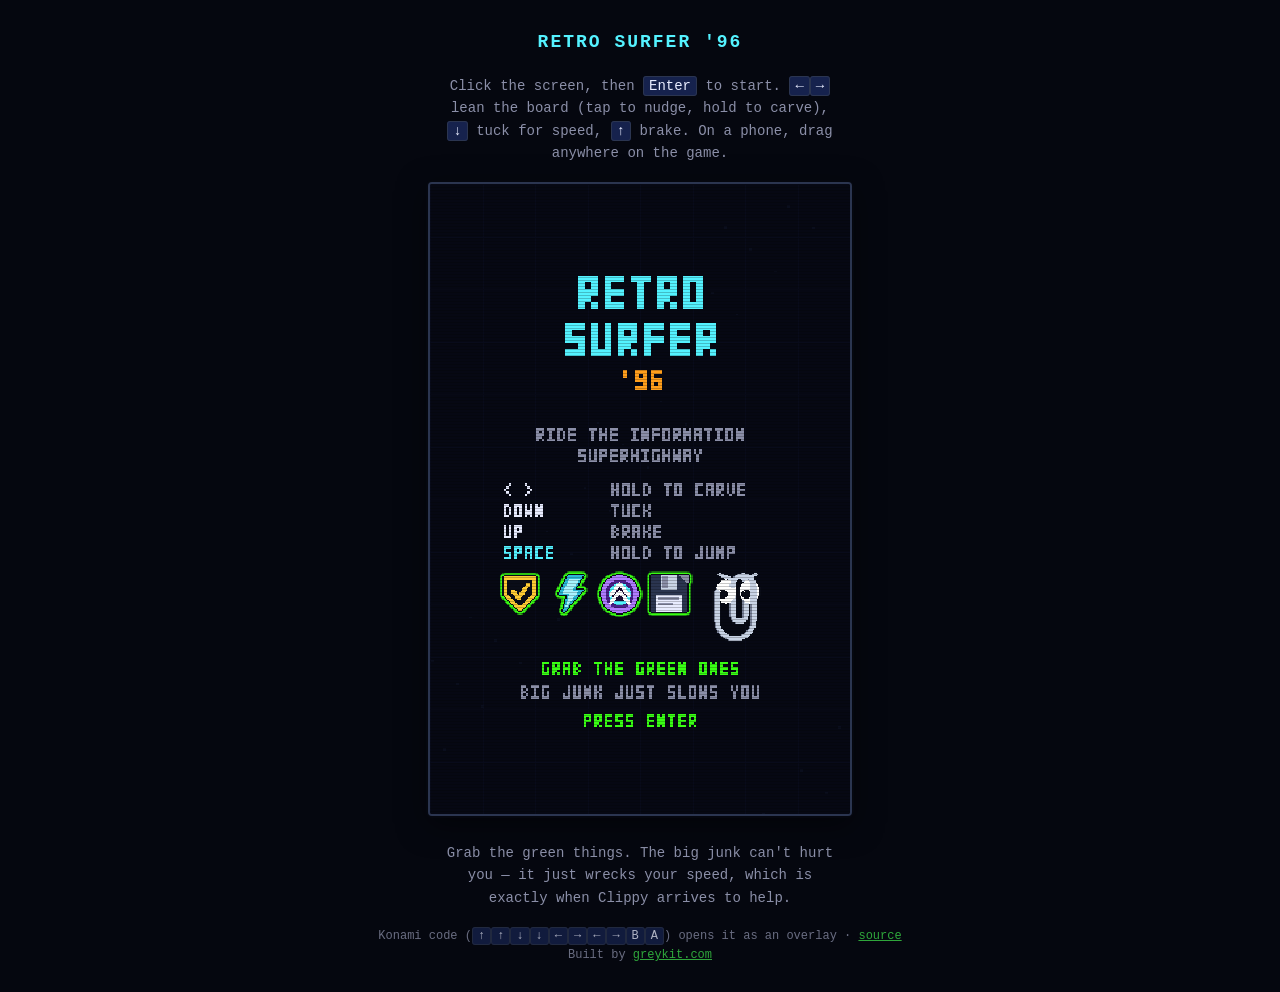
==== index.html @ 17237991 "Credit: "Built by greykit.com" on the title screen and in help greykit.games canon §1 (games-meta ST" ====
<!doctype html>
<html lang="en">
<head>
<meta charset="utf-8">
<meta name="viewport" content="width=device-width,initial-scale=1,viewport-fit=cover">
<title>Retro Surfer '96</title>
<link rel="icon" type="image/svg+xml" href="icon.svg">
<link rel="apple-touch-icon" href="apple-touch-icon.png">
<meta name="description" content="Ride the information superhighway. A pixel-art web-surfing game — carve past dead 90s services and outrun Clippy.">
<meta name="color-scheme" content="dark">
<style>
  body {
    margin: 0; min-height: 100dvh; display: grid; place-items: center;
    gap: 18px; padding: 28px 16px;
    background: #05070f; color: #8b8fa8;
    font: 14px/1.6 ui-monospace, Menlo, Consolas, monospace;
  }
  h1 { color: #54f2ff; font-size: 18px; margin: 0; letter-spacing: 2px; }
  p { margin: 0; max-width: min(48ch, 100%); text-align: center; }
  kbd {
    background: #16224d; color: #e8ecff; border: 1px solid #2b3550;
    border-radius: 3px; padding: 1px 5px; font: inherit;
  }
  a { color: #3ddc4a; }
  footer { font-size: 12px; opacity: .75; text-align: center; }
</style>
</head>
<body>
  <h1>RETRO SURFER '96</h1>
  <p>Click the screen, then <kbd>Enter</kbd> to start.
     <kbd>←</kbd><kbd>→</kbd> lean the board (tap to nudge, hold to carve),
     <kbd>↓</kbd> tuck for speed, <kbd>↑</kbd> brake.
     On a phone, drag anywhere on the game.</p>

  <div data-retro-surfer data-width="420"></div>

  <p>Grab the green things. The big junk can't hurt you &mdash; it just wrecks
     your speed, which is exactly when Clippy arrives to help.</p>

  <footer>
    Konami code
    (<kbd>↑</kbd><kbd>↑</kbd><kbd>↓</kbd><kbd>↓</kbd><kbd>←</kbd><kbd>→</kbd><kbd>←</kbd><kbd>→</kbd><kbd>B</kbd><kbd>A</kbd>)
    opens it as an overlay &middot;
    <a href="https://gitlab.com/greykit-app/games/retro-surfer">source</a>
    <div class="gk-credit">Built by <a href="https://greykit.com/" target="_blank" rel="noopener">greykit.com</a></div>
  </footer>

  <script src="retro-surfer.js"></script>
  <script>RetroSurfer.konami({ width: 440 });</script>
</body>
</html>
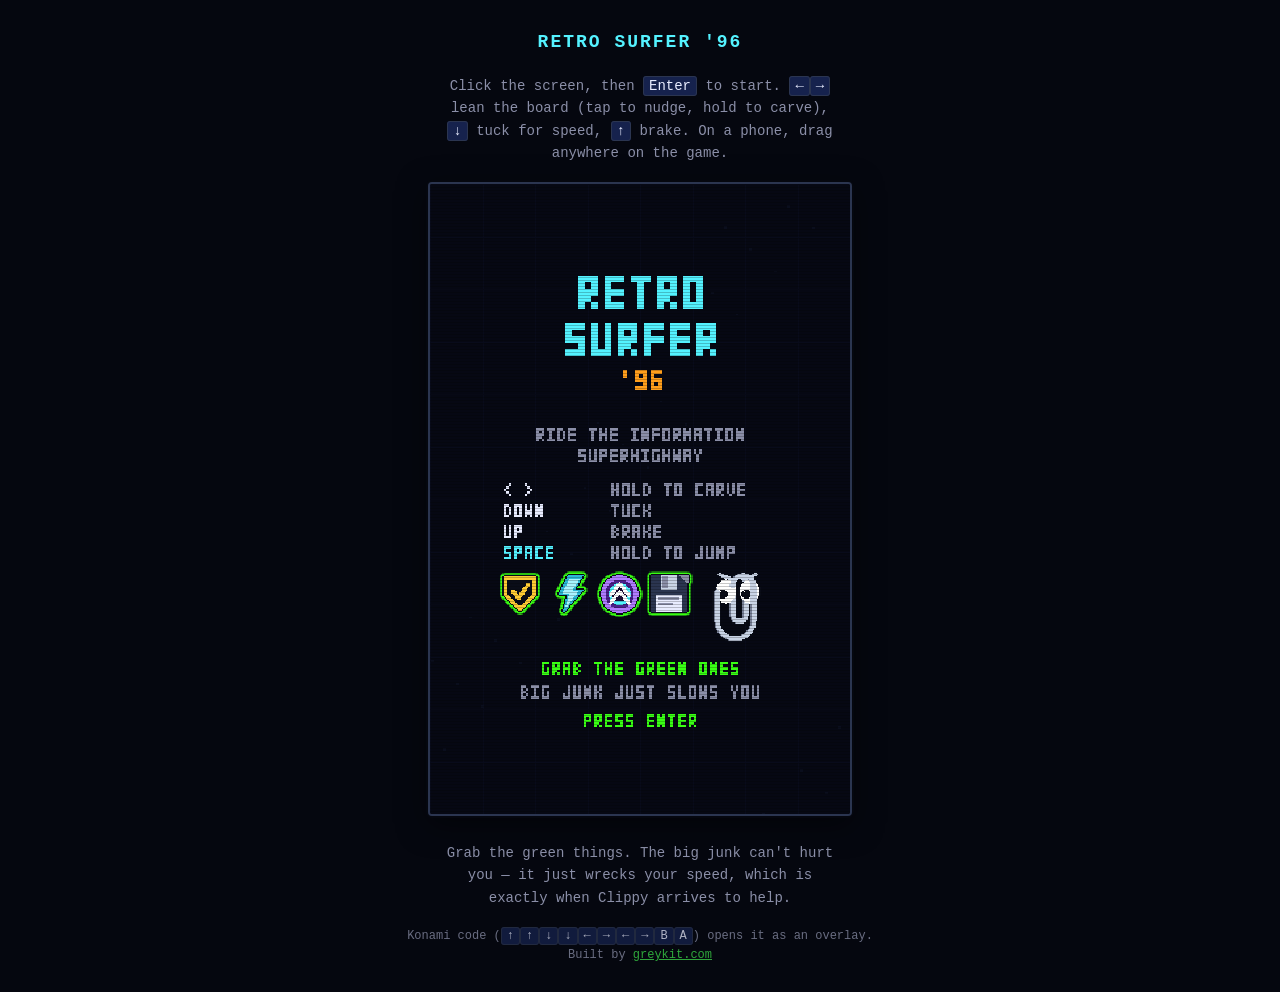
==== commit c5b92039: "Concise README, author credit, no licence (games-meta §13) The README is cut to what the game is, ho" ====
--- a/index.html
+++ b/index.html
@@ -1,4 +1,5 @@
 <!doctype html>
+<!-- Copyright 2026 Matthew "Shan" Romanek. All rights reserved. -->
 <html lang="en">
 <head>
 <meta charset="utf-8">
@@ -40,8 +41,7 @@
   <footer>
     Konami code
     (<kbd>↑</kbd><kbd>↑</kbd><kbd>↓</kbd><kbd>↓</kbd><kbd>←</kbd><kbd>→</kbd><kbd>←</kbd><kbd>→</kbd><kbd>B</kbd><kbd>A</kbd>)
-    opens it as an overlay &middot;
-    <a href="https://gitlab.com/greykit-app/games/retro-surfer">source</a>
+    opens it as an overlay.
     <div class="gk-credit">Built by <a href="https://greykit.com/" target="_blank" rel="noopener">greykit.com</a></div>
   </footer>
 
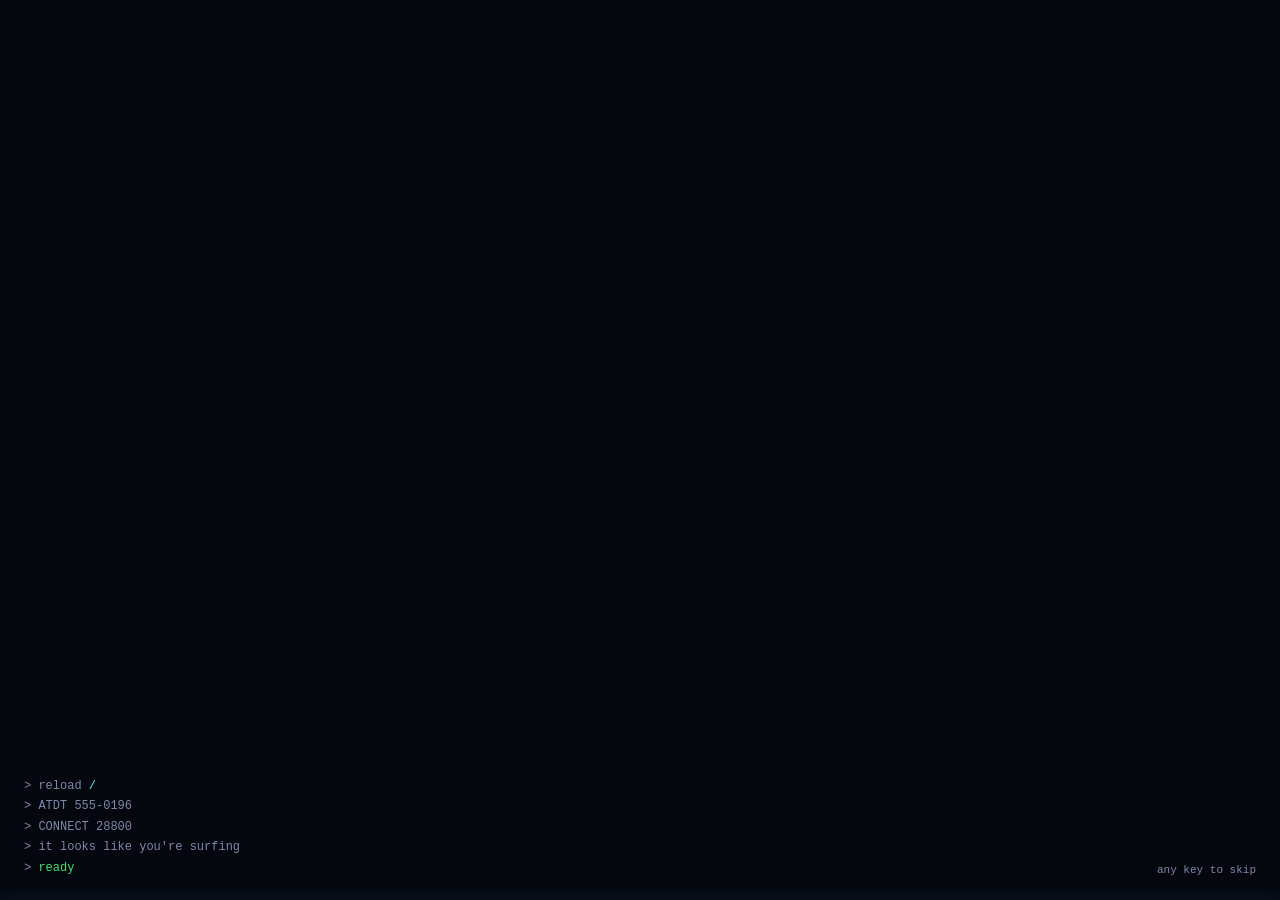
==== commit 5c7f6cad: "Standalone title screen, with Settings, Help and About The standalone page gets a title of its own a" ====
--- a/index.html
+++ b/index.html
@@ -8,44 +8,45 @@
 <link rel="icon" type="image/svg+xml" href="icon.svg">
 <link rel="apple-touch-icon" href="apple-touch-icon.png">
 <meta name="description" content="Ride the information superhighway. A pixel-art web-surfing game — carve past dead 90s services and outrun Clippy.">
+<meta name="theme-color" content="#05070f">
 <meta name="color-scheme" content="dark">
-<style>
-  body {
-    margin: 0; min-height: 100dvh; display: grid; place-items: center;
-    gap: 18px; padding: 28px 16px;
-    background: #05070f; color: #8b8fa8;
-    font: 14px/1.6 ui-monospace, Menlo, Consolas, monospace;
-  }
-  h1 { color: #54f2ff; font-size: 18px; margin: 0; letter-spacing: 2px; }
-  p { margin: 0; max-width: min(48ch, 100%); text-align: center; }
-  kbd {
-    background: #16224d; color: #e8ecff; border: 1px solid #2b3550;
-    border-radius: 3px; padding: 1px 5px; font: inherit;
-  }
-  a { color: #3ddc4a; }
-  footer { font-size: 12px; opacity: .75; text-align: center; }
-</style>
+<link rel="stylesheet" href="gk-tokens.css">
+<link rel="stylesheet" href="title.css">
 </head>
 <body>
-  <h1>RETRO SURFER '96</h1>
-  <p>Click the screen, then <kbd>Enter</kbd> to start.
-     <kbd>←</kbd><kbd>→</kbd> lean the board (tap to nudge, hold to carve),
-     <kbd>↓</kbd> tuck for speed, <kbd>↑</kbd> brake.
-     On a phone, drag anywhere on the game.</p>
+<div id="title" class="rs-title" hidden>
+  <canvas class="rs-scene" aria-hidden="true"></canvas>
+  <div class="rs-shade" aria-hidden="true"></div>
+  <main>
+    <h1 class="rs-mark" aria-label="Retro Surfer '96"><canvas aria-hidden="true"></canvas></h1>
+    <p class="rs-sub">Ride the information superhighway</p>
+    <nav class="rs-menu" aria-label="Main menu">
+      <button data-act="new" class="dflt"><kbd>N</kbd><span class="lbl">New game</span><span class="meta" id="best"></span></button>
+      <div class="util">
+        <button data-act="settings"><kbd>S</kbd><span class="lbl">Settings</span></button>
+        <button data-act="help"><kbd>?</kbd><span class="lbl">Help</span></button>
+        <button data-act="about"><kbd>A</kbd><span class="lbl">About</span></button>
+      </div>
+      <div class="legend">
+        <canvas id="greens" aria-hidden="true"></canvas>
+        <p><b>Grab the green ones.</b> Big junk just slows you, and Clippy is right behind.</p>
+      </div>
+    </nav>
+  </main>
+  <footer class="rs-foot"><span class="gk-credit">Built by <a href="https://greykit.com/" target="_blank" rel="noopener">greykit.com</a></span></footer>
+</div>
 
-  <div data-retro-surfer data-width="420"></div>
+<div id="play" hidden>
+  <div class="rs-bar">
+    <button id="menubtn" title="Back to the title (Esc)"><kbd>Esc</kbd><span>Menu</span></button>
+    <span class="rs-hint" id="hint"></span>
+    <button id="snd" aria-label="Sound" aria-pressed="true" title="Sound (M)"><svg viewBox="0 0 16 16" width="16" height="16" aria-hidden="true"><path d="M2 6h3l4-3v10l-4-3H2z" fill="currentColor"/><path class="on" d="M11 5.5c1.2 1.4 1.2 3.6 0 5M12.8 3.8c2.1 2.4 2.1 6 0 8.4" stroke="currentColor" stroke-width="1.4" fill="none"/><path class="off" d="M11 5.5l4 5M15 5.5l-4 5" stroke="currentColor" stroke-width="1.4"/></svg></button>
+  </div>
+  <div id="host"></div>
+</div>
 
-  <p>Grab the green things. The big junk can't hurt you &mdash; it just wrecks
-     your speed, which is exactly when Clippy arrives to help.</p>
-
-  <footer>
-    Konami code
-    (<kbd>↑</kbd><kbd>↑</kbd><kbd>↓</kbd><kbd>↓</kbd><kbd>←</kbd><kbd>→</kbd><kbd>←</kbd><kbd>→</kbd><kbd>B</kbd><kbd>A</kbd>)
-    opens it as an overlay.
-    <div class="gk-credit">Built by <a href="https://greykit.com/" target="_blank" rel="noopener">greykit.com</a></div>
-  </footer>
-
-  <script src="retro-surfer.js"></script>
-  <script>RetroSurfer.konami({ width: 440 });</script>
+<script src="gk-title.js"></script>
+<script src="retro-surfer.js"></script>
+<script src="title.js"></script>
 </body>
 </html>
--- a/gk-tokens.css
+++ b/gk-tokens.css
@@ -0,0 +1,5 @@
+/* @gk-tokens-begin v0.1 -- greykit.games canon (games-meta STANDARD.md §4): the Tactical palette, PumaRally's (editor/render/palette.js). The copy of record is games-meta's canon/gk-tokens.css. */
+:root{--bg:#05070f;--panel:#0a0e1a;--panel2:#0d1424;--line:#1b2540;--lit:#47609c;
+  --text:#dbe4fb;--ink:#8b96b8;--dim:#7d8aa8;--accent:#54f2ff;--warn:#ffb000;--danger:#ff5266;
+  --good:#4ade6a;--violet:#b47dff;--steel:#94a0c4;--blue:#4c8dff}
+/* @gk-tokens-end */
--- a/title.css
+++ b/title.css
@@ -0,0 +1,143 @@
+/* Retro Surfer '96 -- the standalone page around the game: the title in dark
+ * glass over a slope of dead software, the sheets over it, and the frame the
+ * game plays in. Monospace throughout, like the canvas; cyan for what is lit
+ * and chosen, amber for the '96, and the game's pickup green left to the art,
+ * which is the only place it means "take this". The canon palette
+ * (gk-tokens.css) comes first for the greykit.games boot; nothing here gives a
+ * canon name another value (games-meta STANDARD.md §4). */
+:root {
+  --mono: ui-monospace, "SF Mono", Menlo, Consolas, "Liberation Mono", monospace;
+  --rs-glass: rgba(10,14,26,.72);         /* a panel over the slope */
+  --rs-glass-hi: rgba(13,20,36,.9);       /* a sheet: more ink, less slope */
+  --rs-hair: rgba(219,228,251,.09);
+  --rs-edge: rgba(219,228,251,.16);
+  --rs-muted: #9aa4c2;                    /* 7.6:1 on the glass */
+  --rs-faint: #7d8aa8;
+  --rs-amber: #ff9f1c;
+  --rs-red: #ff5266;
+  --rs-red-text: #ff8a99;
+}
+*, *::before, *::after { box-sizing: border-box; }
+html, body { margin: 0; height: 100%; background: var(--bg); color: var(--text); font: 15px/1.5 var(--mono); }
+body { overflow: hidden; -webkit-text-size-adjust: 100%; -webkit-font-smoothing: antialiased; }
+::selection { background: var(--accent); color: var(--bg); }
+[hidden] { display: none !important; }
+
+/* ---- controls: the pointer moves the focus, so the focused control is the only lit one ---- */
+button { font: 500 15px/1.2 var(--mono); color: var(--text); background: rgba(27,37,64,.6); border: 1px solid var(--rs-edge);
+  border-radius: 4px; cursor: pointer; padding: 8px 14px; text-align: inherit; transition: background-color .12s, border-color .12s, color .12s; }
+button:focus { outline: none; background: rgba(40,56,96,.75); border-color: var(--text); box-shadow: 0 0 0 1px var(--text); }
+button.pill { display: inline-flex; align-items: center; gap: 10px; background: transparent; color: var(--rs-muted); }
+button.pill::before { content: ""; width: 10px; height: 10px; border: 1.5px solid currentColor; border-radius: 2px; }
+button.pill.on { color: var(--text); border-color: rgba(84,242,255,.55); background: rgba(84,242,255,.08); }
+button.pill.on::before { background: var(--accent); border-color: var(--accent); }
+button.danger { background: transparent; border-color: rgba(255,82,102,.6); color: var(--rs-red-text); }
+button.danger:focus { background: var(--rs-red); border-color: var(--rs-red); color: var(--bg); box-shadow: none; }
+kbd { font: 500 12px/1 var(--mono); color: var(--text); padding: 3px 6px; border: 1px solid rgba(219,228,251,.26);
+  border-bottom-width: 2px; border-radius: 3px; background: rgba(219,228,251,.05); }
+a, body .gk-credit a { color: var(--accent); text-decoration: underline; text-decoration-thickness: 1px; text-underline-offset: 3px; }
+a:focus-visible { outline: 2px solid var(--accent); outline-offset: 2px; border-radius: 2px; }
+
+/* ---- the title: the slope behind, the name, the menu in glass ---- */
+.rs-title { position: fixed; inset: 0; overflow: hidden auto; background: #0b1026; }
+.rs-scene { position: fixed; inset: 0; width: 100%; height: 100%; image-rendering: pixelated; image-rendering: crisp-edges; }
+.rs-shade { position: fixed; inset: 0; pointer-events: none;
+  background: linear-gradient(90deg, rgba(5,7,15,.88) 0%, rgba(5,7,15,.62) 34%, rgba(5,7,15,.1) 62%, rgba(5,7,15,0) 74%),
+    radial-gradient(ellipse 80% 90% at 62% 45%, rgba(0,0,0,0) 55%, rgba(3,4,12,.5) 100%); }
+.rs-title main { position: relative; min-height: 100%; width: min(640px, 100%); display: flex; flex-direction: column; justify-content: center;
+  padding: 40px 24px 72px clamp(24px, 7vw, 120px); }
+.rs-mark { margin: 0; line-height: 0; }
+.rs-mark canvas { display: block; image-rendering: pixelated; image-rendering: crisp-edges;
+  filter: drop-shadow(0 0 22px rgba(84,242,255,.28)) drop-shadow(0 4px 0 rgba(0,0,0,.45)); }
+.rs-sub { margin: 18px 0 30px; font-size: 13px; font-weight: 600; letter-spacing: .26em; text-transform: uppercase;
+  color: var(--rs-muted); text-shadow: 0 1px 10px rgba(5,7,15,.9); }
+
+.rs-menu { display: flex; flex-direction: column; width: min(440px, 100%); padding: 8px 0 0; overflow: hidden;
+  background: var(--rs-glass); -webkit-backdrop-filter: blur(12px) saturate(1.25); backdrop-filter: blur(12px) saturate(1.25);
+  border: 1px solid var(--rs-edge); border-radius: 8px;
+  box-shadow: 0 18px 50px rgba(0,0,0,.5), inset 0 1px 0 rgba(255,255,255,.06); }
+.rs-menu button { position: relative; display: flex; align-items: center; gap: 14px; width: 100%; height: 50px; padding: 0 22px;
+  border: 0; border-radius: 0; background: transparent; font-size: 17px; color: rgba(219,228,251,.86); }
+.rs-menu kbd { min-width: 26px; text-align: center; color: var(--rs-muted); }
+.rs-menu .lbl { white-space: nowrap; }
+.rs-menu .meta { margin-left: auto; font-size: 13px; color: var(--rs-faint); white-space: nowrap; overflow: hidden; text-overflow: ellipsis; }
+.rs-menu .dflt { color: var(--text); font-weight: 600; }
+.rs-menu button:focus { color: #f4f8ff; font-weight: 600; box-shadow: none;
+  background: linear-gradient(90deg, rgba(84,242,255,.2), rgba(84,242,255,.05) 75%, rgba(84,242,255,0)); }
+.rs-menu button:focus::before { content: ""; position: absolute; left: 7px; top: 50%; margin-top: -6px;
+  border-left: 7px solid var(--accent); border-top: 6px solid transparent; border-bottom: 6px solid transparent; }
+.rs-menu button:focus kbd { color: var(--text); border-color: var(--accent); }
+.rs-menu button:focus .meta { color: var(--rs-muted); }
+.rs-menu .util { display: flex; margin-top: 6px; padding-top: 6px; border-top: 1px solid var(--rs-hair); }
+.rs-menu .util button { flex: 1; min-width: 0; height: 44px; font-size: 14px; gap: 10px; padding: 0 18px; }
+.rs-menu .legend { display: flex; align-items: center; gap: 14px; margin-top: 8px; padding: 12px 22px 14px;
+  background: rgba(0,0,0,.2); border-top: 1px solid var(--rs-hair); }
+.rs-menu .legend canvas { flex: none; image-rendering: pixelated; image-rendering: crisp-edges; }
+.rs-menu .legend p { margin: 0; font-size: 12.5px; line-height: 1.5; color: var(--rs-muted); }
+.rs-menu .legend b { color: var(--text); font-weight: 600; }
+.rs-foot { position: fixed; left: clamp(24px, 7vw, 120px); bottom: 22px; font-size: 13px; color: var(--rs-muted); }
+
+/* the entrance: the panel's rows arrive one after another */
+.rs-print .pr { animation: rs-pr .32s cubic-bezier(.2,.8,.2,1) calc(var(--i) * 45ms) both; }
+.rs-print .rs-mark, .rs-print .rs-sub { animation: rs-rise .5s cubic-bezier(.22,1,.36,1) both; }
+@keyframes rs-pr { from { opacity: 0; transform: translateX(-8px); } to { opacity: 1; transform: none; } }
+@keyframes rs-rise { from { opacity: 0; transform: translateY(8px); } to { opacity: 1; transform: none; } }
+@media (prefers-reduced-motion: reduce) { .rs-print .pr, .rs-print .rs-mark, .rs-print .rs-sub { animation: none; } }
+
+/* a phone, or a narrow window: one column down the middle, the slope dimmed all over */
+@media (max-width: 759px) {
+  .rs-shade { background: linear-gradient(rgba(5,7,15,.25), rgba(5,7,15,.55) 40%, rgba(5,7,15,.7) 75%, rgba(5,7,15,.85)); }
+  .rs-title main { margin: 0 auto; padding: 32px 16px 64px; align-items: center; text-align: center; }
+  .rs-sub { letter-spacing: .18em; }
+  .rs-menu { text-align: left; }
+  .rs-menu .util button { padding: 0 10px; gap: 8px; justify-content: center; }
+  .rs-foot { left: 16px; right: 16px; text-align: center; }
+}
+
+/* ---- a sheet: a glass panel over the dimmed title ---- */
+.rs-sheet { position: fixed; inset: 0; z-index: 50; display: grid; place-items: center; padding: 24px 16px;
+  background: rgba(3,5,12,.6); -webkit-backdrop-filter: blur(4px); backdrop-filter: blur(4px); }
+.sh-box { width: min(680px, 100%); max-height: calc(100dvh - 48px); display: flex; flex-direction: column; overflow: hidden;
+  background: var(--rs-glass-hi); -webkit-backdrop-filter: blur(14px) saturate(1.2); backdrop-filter: blur(14px) saturate(1.2);
+  border: 1px solid var(--rs-edge); border-radius: 8px;
+  box-shadow: 0 24px 70px rgba(0,0,0,.6), inset 0 1px 0 rgba(255,255,255,.05); }
+.rs-sheet.tabbed .sh-box { height: min(560px, calc(100dvh - 48px)); }
+.sh-head { flex: none; display: flex; align-items: center; gap: 10px; padding: 16px 16px 14px 24px; border-bottom: 1px solid var(--rs-hair); }
+.sh-head h2 { flex: 1; margin: 0; font-size: 15px; font-weight: 600; letter-spacing: .22em; text-transform: uppercase; color: var(--accent); }
+.sh-head button { display: inline-flex; align-items: center; gap: 8px; background: transparent; border-color: transparent; color: var(--rs-muted); font-size: 13px; padding: 6px 10px; }
+.sh-head button:focus { color: var(--text); background: rgba(27,37,64,.6); border-color: var(--rs-edge); box-shadow: none; }
+.sh-tabs { flex: none; display: flex; flex-wrap: wrap; gap: 0 22px; padding: 0 24px; border-bottom: 1px solid var(--rs-hair); }
+.sh-tabs button { background: transparent; border: 0; border-bottom: 2px solid transparent; border-radius: 0; padding: 12px 0 10px; color: var(--rs-muted); font-weight: 600; }
+.sh-tabs button[aria-selected="true"] { color: var(--text); border-bottom-color: var(--accent); }
+.sh-tabs button:focus { color: var(--text); background: transparent; box-shadow: none; border-bottom-color: #8af6ff; }
+.sh-body { flex: 1; min-height: 0; overflow-y: auto; padding: 20px 24px 24px; color: #c3cce6; line-height: 1.65; }
+.sh-body p { margin: 0 0 12px; max-width: 70ch; }
+.sh-body p.lede { color: var(--text); }
+.sh-body h3 { margin: 22px 0 8px; font-size: 11px; font-weight: 600; letter-spacing: .16em; text-transform: uppercase; color: var(--rs-faint); }
+.sh-body h3:first-child { margin-top: 0; }
+.sh-body b { font-weight: 600; color: var(--text); }
+.sh-body table { border-collapse: collapse; margin: 0 0 12px; width: 100%; }
+.sh-body td { padding: 7px 16px 7px 0; vertical-align: top; border-top: 1px solid var(--rs-hair); }
+.sh-body td:first-child { white-space: nowrap; width: 1%; }
+.sh-body .good { color: var(--good); }
+.sh-body .note, .sh-body .gk-credit { color: var(--rs-muted); font-size: 13px; }
+.sh-body .row { display: flex; flex-wrap: wrap; gap: 8px; align-items: center; margin: 0 0 10px; }
+.sh-body .pk { display: flex; align-items: center; gap: 12px; }
+.sh-body .pk canvas { image-rendering: pixelated; image-rendering: crisp-edges; flex: none; }
+
+/* ---- the game: the canvas centred, a glass strip above it ---- */
+#play { position: fixed; inset: 0; display: flex; flex-direction: column; align-items: center; gap: 12px; padding: 12px 12px 16px;
+  background: radial-gradient(ellipse 70% 60% at 50% 40%, #0b1026 0%, var(--bg) 70%); }
+.rs-bar { flex: none; display: flex; align-items: center; gap: 10px; width: 100%; max-width: var(--gw, 420px); }
+.rs-bar button { display: inline-flex; align-items: center; gap: 8px; height: 34px; padding: 0 10px; font-size: 13px;
+  background: var(--rs-glass); border-color: var(--rs-edge); color: var(--rs-muted); border-radius: 6px; }
+.rs-bar button:focus { box-shadow: none; border-color: var(--rs-edge); background: var(--rs-glass); color: var(--rs-muted); }
+.rs-bar button:focus-visible { outline: 2px solid var(--accent); outline-offset: 2px; }
+@media (hover: hover) { .rs-bar button:hover { color: var(--text); background: rgba(27,37,64,.8); } }
+.rs-bar kbd { font-size: 11px; padding: 2px 5px; }
+.rs-hint { flex: 1; min-width: 0; text-align: center; font-size: 12px; color: var(--rs-faint); white-space: nowrap; overflow: hidden; text-overflow: ellipsis; }
+#snd { width: 34px; padding: 0; justify-content: center; }
+#snd .off, #snd.muted .on { display: none; }
+#snd.muted .off { display: inline; }
+#host { flex: 1; min-height: 0; display: grid; place-items: start center; }
+@media (max-width: 520px) { .rs-bar kbd { display: none; } }
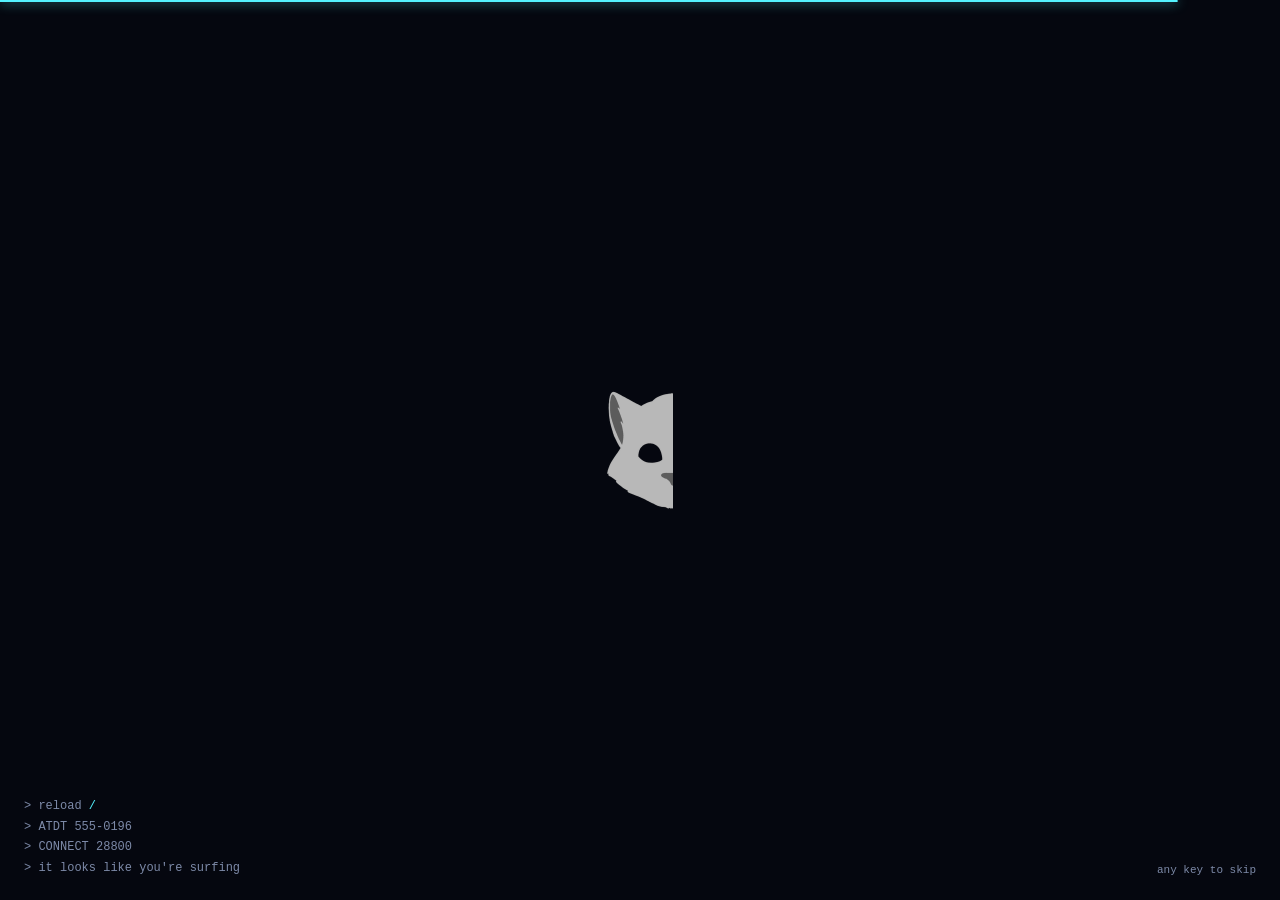
==== commit 97c04214: "Line art either side of the canvas during a run The 2:3 canvas left two empty navy margins on any la" ====
--- a/index.html
+++ b/index.html
@@ -10,8 +10,8 @@
 <meta name="description" content="Ride the information superhighway. A pixel-art web-surfing game — carve past dead 90s services and outrun Clippy.">
 <meta name="theme-color" content="#05070f">
 <meta name="color-scheme" content="dark">
-<link rel="stylesheet" href="gk-tokens.css">
-<link rel="stylesheet" href="title.css">
+<link rel="stylesheet" href="gk-tokens.css?v=7c37e1f9">
+<link rel="stylesheet" href="title.css?v=dd56e15c">
 </head>
 <body>
 <div id="title" class="rs-title" hidden>
@@ -37,6 +37,7 @@
 </div>
 
 <div id="play" hidden>
+  <div class="rs-backdrop" id="backdrop" aria-hidden="true"></div>
   <div class="rs-bar">
     <button id="menubtn" title="Back to the title (Esc)"><kbd>Esc</kbd><span>Menu</span></button>
     <span class="rs-hint" id="hint"></span>
@@ -45,8 +46,8 @@
   <div id="host"></div>
 </div>
 
-<script src="gk-title.js"></script>
-<script src="retro-surfer.js"></script>
-<script src="title.js"></script>
+<script src="gk-title.js?v=6080c669"></script>
+<script src="retro-surfer.js?v=2968d667"></script>
+<script src="title.js?v=80d5dbb5"></script>
 </body>
 </html>
--- a/title.css
+++ b/title.css
@@ -127,7 +127,41 @@
 
 /* ---- the game: the canvas centred, a glass strip above it ---- */
 #play { position: fixed; inset: 0; display: flex; flex-direction: column; align-items: center; gap: 12px; padding: 12px 12px 16px;
-  background: radial-gradient(ellipse 70% 60% at 50% 40%, #0b1026 0%, var(--bg) 70%); }
+  background: var(--bg); }
+#play > :not(.rs-backdrop) { position: relative; z-index: 1; }
+
+/* the line-drawn cyberspace either side of the canvas (title.js draws it):
+   low contrast on purpose, so it frames the run and never competes with it.
+   The values are PumaHeart's and PumaCity's scene colours; cyan and amber
+   only where something is lit. */
+.rs-backdrop { position: fixed; inset: 0; z-index: 0; pointer-events: none; overflow: hidden;
+  background: linear-gradient(#05070f 0%, #070b17 40%, #0b1026 62%, #0a0f22 100%); }
+.rs-backdrop svg { display: block; width: 100%; height: 100%; }
+.rs-backdrop .sf { fill: #0a0f1d; stroke: #2a3960; stroke-width: 2; stroke-linejoin: round; }
+.rs-backdrop .sf.far { fill: #080c18; stroke: #1d2948; }
+.rs-backdrop .sf.sign { fill: #0b1428; }
+.rs-backdrop .sf.ptr { fill: #111a30; stroke: #47609c; }
+.rs-backdrop .sf.hg { stroke: #1d2948; }
+.rs-backdrop .sground { fill: #070a15; }
+.rs-backdrop .sgrid { fill: none; stroke: #54f2ff; stroke-opacity: .09; stroke-width: 1.2; }
+.rs-backdrop .sl { fill: none; stroke: #2a3960; stroke-width: 2; stroke-linecap: round; stroke-linejoin: round; }
+.rs-backdrop .sd { fill: none; stroke: #1d2948; stroke-width: 1.5; stroke-linecap: round; stroke-linejoin: round; }
+.rs-backdrop .slink { fill: none; stroke: #54f2ff; stroke-opacity: .28; stroke-width: 1.5; stroke-linecap: round; }
+.rs-backdrop .swire { fill: none; stroke: #24325a; stroke-width: 1.2; }
+.rs-backdrop .sorbit { fill: none; stroke: #54f2ff; stroke-opacity: .16; stroke-width: 1.2; stroke-dasharray: 4 6; }
+.rs-backdrop .snode { fill: #0a0f1d; stroke: #2a3960; stroke-width: 1.5; }
+.rs-backdrop .sstripe { fill: #ffb000; opacity: .22; }
+.rs-backdrop .st { fill: #8b96b8; opacity: .45; }
+.rs-backdrop .sscreen { fill: #54f2ff; opacity: .05; stroke: #54f2ff; stroke-opacity: .22; stroke-width: 1.5; }
+.rs-backdrop .scyan { fill: #54f2ff; opacity: .4; }
+.rs-backdrop .samber { fill: #ffb000; opacity: .45; }
+.rs-backdrop .dim { opacity: .22; }
+.rs-backdrop .sglow-cyan { fill: #54f2ff; opacity: .018; }
+.rs-backdrop .sglow-amber { fill: #ffb000; opacity: .07; }
+.rs-backdrop .stext { font: 600 12px var(--mono); letter-spacing: .1em; fill: #3a4d80; }
+.rs-backdrop .stext.lit { fill: #54f2ff; opacity: .4; }
+.rs-backdrop .stext.sm { font-size: 10px; letter-spacing: .04em; }
+.rs-backdrop .stext.big { font-size: 15px; letter-spacing: .14em; fill: #8a6a1e; }
 .rs-bar { flex: none; display: flex; align-items: center; gap: 10px; width: 100%; max-width: var(--gw, 420px); }
 .rs-bar button { display: inline-flex; align-items: center; gap: 8px; height: 34px; padding: 0 10px; font-size: 13px;
   background: var(--rs-glass); border-color: var(--rs-edge); color: var(--rs-muted); border-radius: 6px; }
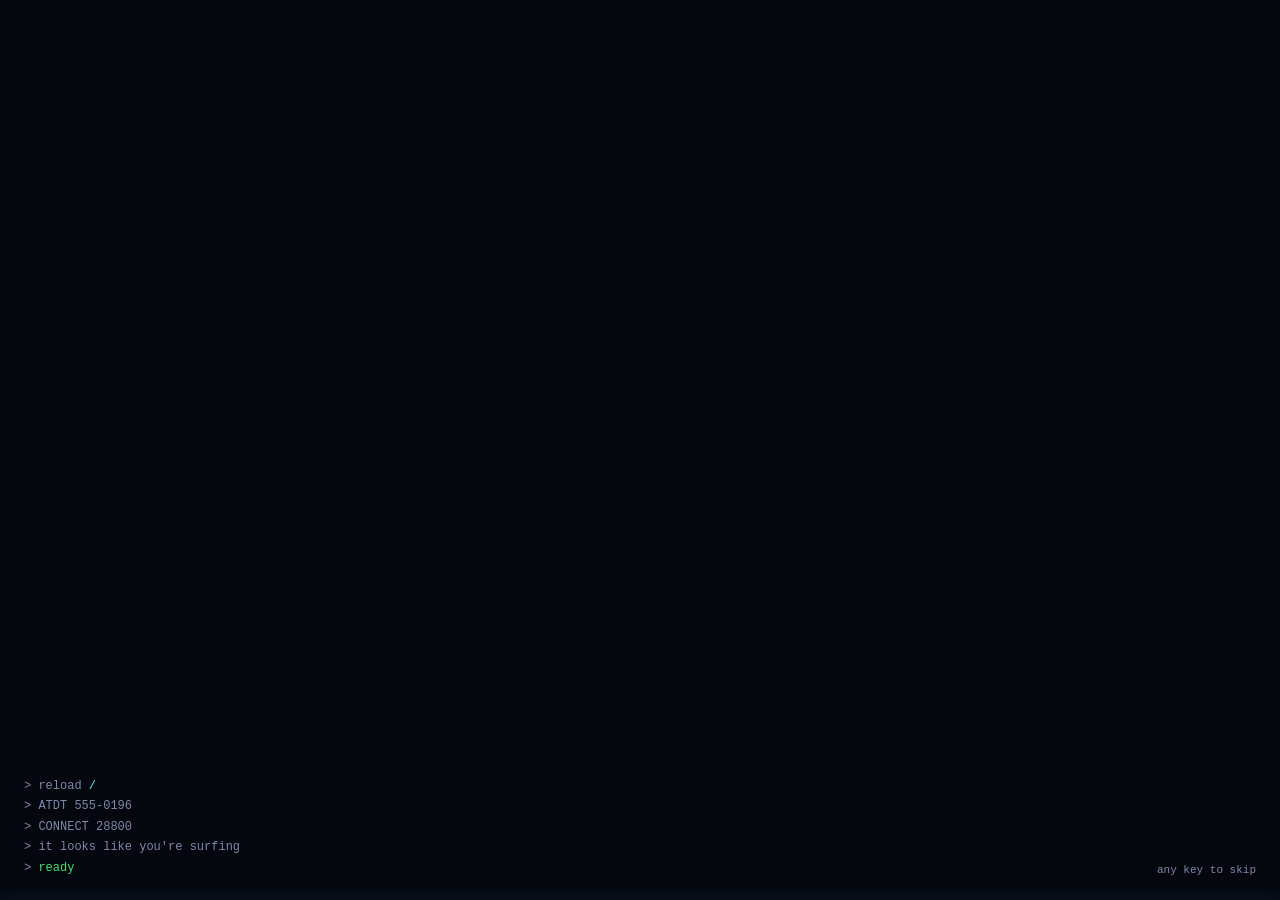
==== commit 0a9d5a5f: "Centre the title menu at every width The title screen put the name and the menu down the left on a w" ====
--- a/index.html
+++ b/index.html
@@ -11,7 +11,7 @@
 <meta name="theme-color" content="#05070f">
 <meta name="color-scheme" content="dark">
 <link rel="stylesheet" href="gk-tokens.css?v=7c37e1f9">
-<link rel="stylesheet" href="title.css?v=dd56e15c">
+<link rel="stylesheet" href="title.css?v=9841c629">
 </head>
 <body>
 <div id="title" class="rs-title" hidden>
@@ -48,6 +48,6 @@
 
 <script src="gk-title.js?v=6080c669"></script>
 <script src="retro-surfer.js?v=2968d667"></script>
-<script src="title.js?v=80d5dbb5"></script>
+<script src="title.js?v=50d1dc2a"></script>
 </body>
 </html>
--- a/title.css
+++ b/title.css
@@ -42,17 +42,17 @@
 .rs-title { position: fixed; inset: 0; overflow: hidden auto; background: #0b1026; }
 .rs-scene { position: fixed; inset: 0; width: 100%; height: 100%; image-rendering: pixelated; image-rendering: crisp-edges; }
 .rs-shade { position: fixed; inset: 0; pointer-events: none;
-  background: linear-gradient(90deg, rgba(5,7,15,.88) 0%, rgba(5,7,15,.62) 34%, rgba(5,7,15,.1) 62%, rgba(5,7,15,0) 74%),
-    radial-gradient(ellipse 80% 90% at 62% 45%, rgba(0,0,0,0) 55%, rgba(3,4,12,.5) 100%); }
-.rs-title main { position: relative; min-height: 100%; width: min(640px, 100%); display: flex; flex-direction: column; justify-content: center;
-  padding: 40px 24px 72px clamp(24px, 7vw, 120px); }
+  background: radial-gradient(ellipse 46% 70% at 50% 45%, rgba(5,7,15,.8) 0%, rgba(5,7,15,.6) 50%, rgba(5,7,15,.12) 100%),
+    radial-gradient(ellipse 90% 95% at 50% 45%, rgba(0,0,0,0) 55%, rgba(3,4,12,.5) 100%); }
+.rs-title main { position: relative; min-height: 100%; width: min(640px, 100%); margin: 0 auto; display: flex; flex-direction: column;
+  justify-content: center; align-items: center; text-align: center; padding: 40px 24px 72px; }
 .rs-mark { margin: 0; line-height: 0; }
 .rs-mark canvas { display: block; image-rendering: pixelated; image-rendering: crisp-edges;
   filter: drop-shadow(0 0 22px rgba(84,242,255,.28)) drop-shadow(0 4px 0 rgba(0,0,0,.45)); }
 .rs-sub { margin: 18px 0 30px; font-size: 13px; font-weight: 600; letter-spacing: .26em; text-transform: uppercase;
   color: var(--rs-muted); text-shadow: 0 1px 10px rgba(5,7,15,.9); }
 
-.rs-menu { display: flex; flex-direction: column; width: min(440px, 100%); padding: 8px 0 0; overflow: hidden;
+.rs-menu { display: flex; flex-direction: column; width: min(440px, 100%); padding: 8px 0 0; overflow: hidden; text-align: left;
   background: var(--rs-glass); -webkit-backdrop-filter: blur(12px) saturate(1.25); backdrop-filter: blur(12px) saturate(1.25);
   border: 1px solid var(--rs-edge); border-radius: 8px;
   box-shadow: 0 18px 50px rgba(0,0,0,.5), inset 0 1px 0 rgba(255,255,255,.06); }
@@ -75,7 +75,7 @@
 .rs-menu .legend canvas { flex: none; image-rendering: pixelated; image-rendering: crisp-edges; }
 .rs-menu .legend p { margin: 0; font-size: 12.5px; line-height: 1.5; color: var(--rs-muted); }
 .rs-menu .legend b { color: var(--text); font-weight: 600; }
-.rs-foot { position: fixed; left: clamp(24px, 7vw, 120px); bottom: 22px; font-size: 13px; color: var(--rs-muted); }
+.rs-foot { position: fixed; left: 16px; right: 16px; bottom: 22px; text-align: center; font-size: 13px; color: var(--rs-muted); }
 
 /* the entrance: the panel's rows arrive one after another */
 .rs-print .pr { animation: rs-pr .32s cubic-bezier(.2,.8,.2,1) calc(var(--i) * 45ms) both; }
@@ -84,14 +84,12 @@
 @keyframes rs-rise { from { opacity: 0; transform: translateY(8px); } to { opacity: 1; transform: none; } }
 @media (prefers-reduced-motion: reduce) { .rs-print .pr, .rs-print .rs-mark, .rs-print .rs-sub { animation: none; } }
 
-/* a phone, or a narrow window: one column down the middle, the slope dimmed all over */
+/* a phone, or a narrow window: the column fills the width, the slope dimmed all over */
 @media (max-width: 759px) {
   .rs-shade { background: linear-gradient(rgba(5,7,15,.25), rgba(5,7,15,.55) 40%, rgba(5,7,15,.7) 75%, rgba(5,7,15,.85)); }
-  .rs-title main { margin: 0 auto; padding: 32px 16px 64px; align-items: center; text-align: center; }
+  .rs-title main { padding: 32px 16px 64px; }
   .rs-sub { letter-spacing: .18em; }
-  .rs-menu { text-align: left; }
   .rs-menu .util button { padding: 0 10px; gap: 8px; justify-content: center; }
-  .rs-foot { left: 16px; right: 16px; text-align: center; }
 }
 
 /* ---- a sheet: a glass panel over the dimmed title ---- */
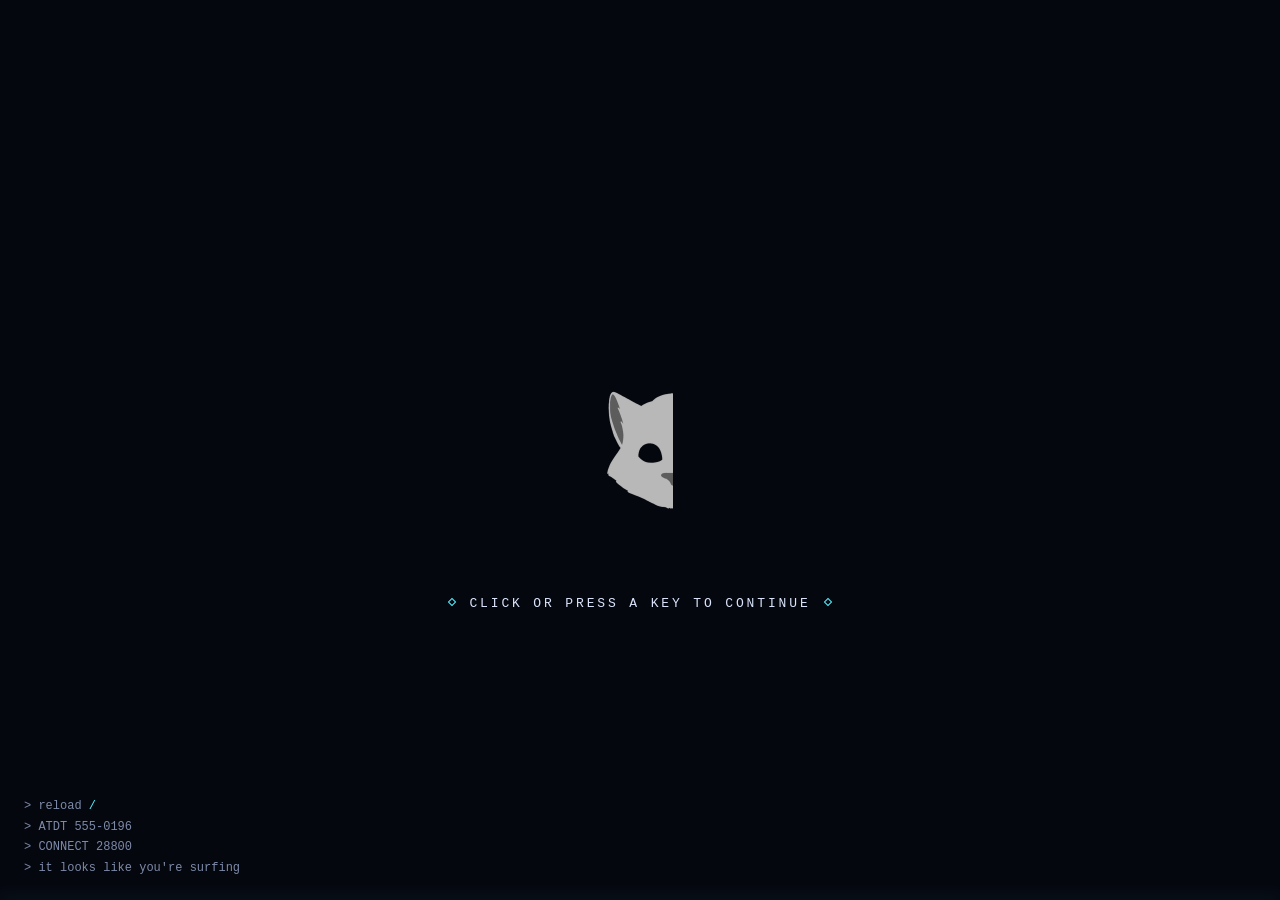
==== commit 2acb2289: "The integrated intro, with a chiptune surf title theme games-meta §14's sequence replaces the bare b" ====
--- a/index.html
+++ b/index.html
@@ -11,14 +11,14 @@
 <meta name="theme-color" content="#05070f">
 <meta name="color-scheme" content="dark">
 <link rel="stylesheet" href="gk-tokens.css?v=7c37e1f9">
-<link rel="stylesheet" href="title.css?v=9841c629">
+<link rel="stylesheet" href="title.css?v=e54b3c7d">
 </head>
 <body>
 <div id="title" class="rs-title" hidden>
   <canvas class="rs-scene" aria-hidden="true"></canvas>
   <div class="rs-shade" aria-hidden="true"></div>
   <main>
-    <h1 class="rs-mark" aria-label="Retro Surfer '96"><canvas aria-hidden="true"></canvas></h1>
+    <h1 class="rs-mark" aria-label="Retro Surfer '96"><span data-t="RETRO"><canvas aria-hidden="true"></canvas></span><span data-t="SURFER '96"><canvas aria-hidden="true"></canvas></span></h1>
     <p class="rs-sub">Ride the information superhighway</p>
     <nav class="rs-menu" aria-label="Main menu">
       <button data-act="new" class="dflt"><kbd>N</kbd><span class="lbl">New game</span><span class="meta" id="best"></span></button>
@@ -47,7 +47,9 @@
 </div>
 
 <script src="gk-title.js?v=6080c669"></script>
+<script src="gk-intro.js?v=dca95f1f"></script>
+<script src="music.js?v=8b931213"></script>
 <script src="retro-surfer.js?v=2968d667"></script>
-<script src="title.js?v=50d1dc2a"></script>
+<script src="title.js?v=38a64362"></script>
 </body>
 </html>
--- a/title.css
+++ b/title.css
@@ -39,14 +39,18 @@
 a:focus-visible { outline: 2px solid var(--accent); outline-offset: 2px; border-radius: 2px; }
 
 /* ---- the title: the slope behind, the name, the menu in glass ---- */
-.rs-title { position: fixed; inset: 0; overflow: hidden auto; background: #0b1026; }
+.rs-title { position: fixed; inset: 0; overflow: hidden auto; background: #0b1026;
+  /* the integrated intro's switches and credit (gk-intro.js), in this glass */
+  --t-panel: var(--rs-glass); --t-line: var(--rs-edge); --t-focus: var(--accent); --t-ink: var(--text);
+  --t-dim: var(--rs-muted); --t-hi: var(--accent); }
 .rs-scene { position: fixed; inset: 0; width: 100%; height: 100%; image-rendering: pixelated; image-rendering: crisp-edges; }
 .rs-shade { position: fixed; inset: 0; pointer-events: none;
   background: radial-gradient(ellipse 46% 70% at 50% 45%, rgba(5,7,15,.8) 0%, rgba(5,7,15,.6) 50%, rgba(5,7,15,.12) 100%),
     radial-gradient(ellipse 90% 95% at 50% 45%, rgba(0,0,0,0) 55%, rgba(3,4,12,.5) 100%); }
 .rs-title main { position: relative; min-height: 100%; width: min(640px, 100%); margin: 0 auto; display: flex; flex-direction: column;
   justify-content: center; align-items: center; text-align: center; padding: 40px 24px 72px; }
-.rs-mark { margin: 0; line-height: 0; }
+.rs-mark { margin: 0; line-height: 0; display: flex; flex-direction: column; align-items: center; }
+.rs-mark > span { display: block; }
 .rs-mark canvas { display: block; image-rendering: pixelated; image-rendering: crisp-edges;
   filter: drop-shadow(0 0 22px rgba(84,242,255,.28)) drop-shadow(0 4px 0 rgba(0,0,0,.45)); }
 .rs-sub { margin: 18px 0 30px; font-size: 13px; font-weight: 600; letter-spacing: .26em; text-transform: uppercase;
@@ -76,10 +80,18 @@
 .rs-menu .legend p { margin: 0; font-size: 12.5px; line-height: 1.5; color: var(--rs-muted); }
 .rs-menu .legend b { color: var(--text); font-weight: 600; }
 .rs-foot { position: fixed; left: 16px; right: 16px; bottom: 22px; text-align: center; font-size: 13px; color: var(--rs-muted); }
+/* once the intro has moved the credit under the menu (§14) */
+.rs-title.gki main { padding-bottom: 40px; }
+.rs-title.gki main > .rs-foot { position: static; }
+/* the switches top right keep their own lit state, not the page's focus ring */
+.rs-title .gki-tg { -webkit-backdrop-filter: blur(12px); backdrop-filter: blur(12px); }
+.rs-title .gki-tg:focus { background: var(--rs-glass); border-color: var(--rs-edge); box-shadow: none; }
+.rs-title .gki-tg:hover, .rs-title .gki-tg:focus-visible { border-color: var(--accent); }
 
 /* the entrance: the panel's rows arrive one after another */
 .rs-print .pr { animation: rs-pr .32s cubic-bezier(.2,.8,.2,1) calc(var(--i) * 45ms) both; }
-.rs-print .rs-mark, .rs-print .rs-sub { animation: rs-rise .5s cubic-bezier(.22,1,.36,1) both; }
+/* the name and the line under it rise only where the intro has not brought them in already */
+.rs-print:not(.gki) .rs-mark, .rs-print:not(.gki) .rs-sub { animation: rs-rise .5s cubic-bezier(.22,1,.36,1) both; }
 @keyframes rs-pr { from { opacity: 0; transform: translateX(-8px); } to { opacity: 1; transform: none; } }
 @keyframes rs-rise { from { opacity: 0; transform: translateY(8px); } to { opacity: 1; transform: none; } }
 @media (prefers-reduced-motion: reduce) { .rs-print .pr, .rs-print .rs-mark, .rs-print .rs-sub { animation: none; } }
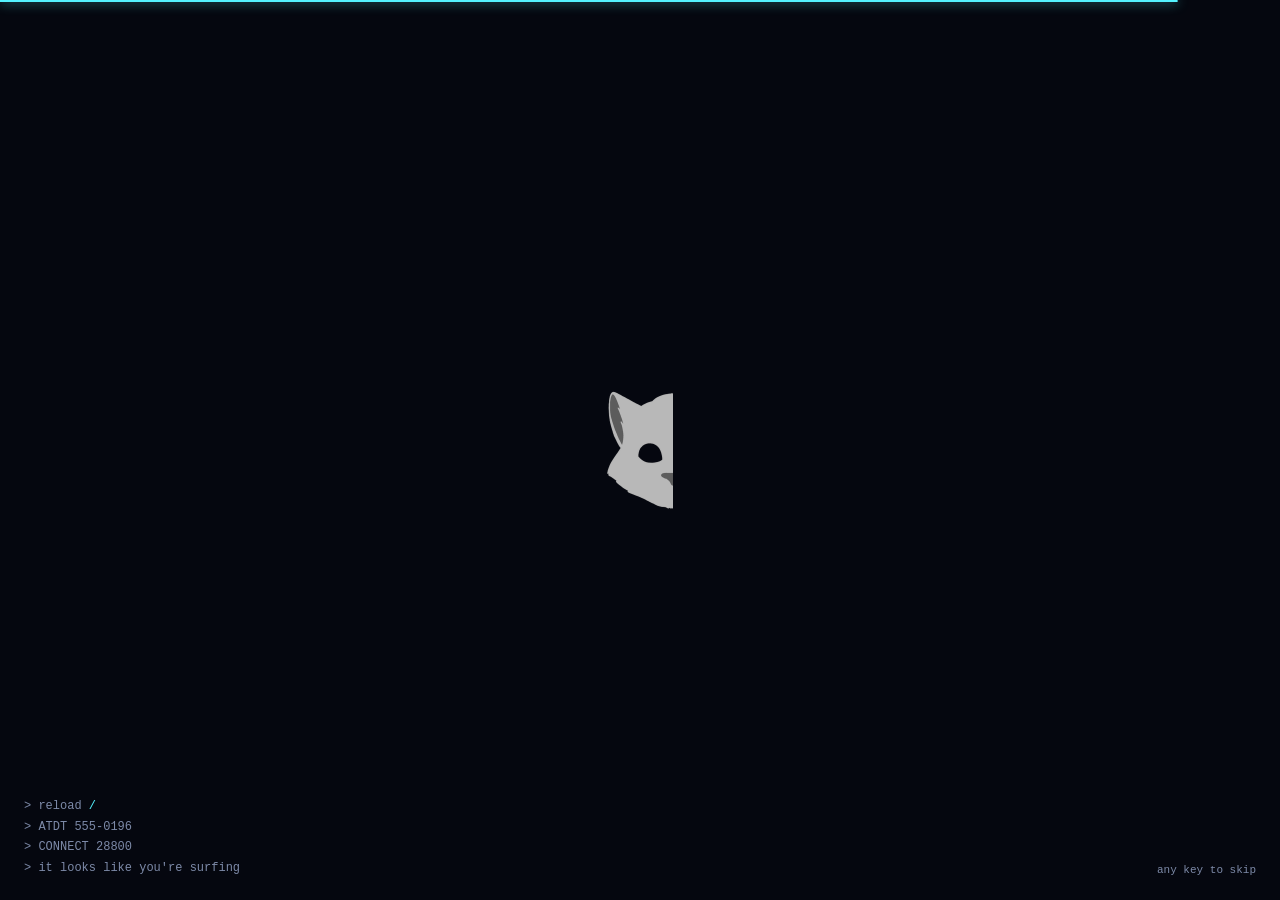
==== commit 44c84596: "Phone: steer from anywhere, tap wording, a manifest, a bigger meter - The whole play screen takes th" ====
--- a/index.html
+++ b/index.html
@@ -7,11 +7,12 @@
 <title>Retro Surfer '96</title>
 <link rel="icon" type="image/svg+xml" href="icon.svg">
 <link rel="apple-touch-icon" href="apple-touch-icon.png">
+<link rel="manifest" href="manifest.webmanifest">
 <meta name="description" content="Ride the information superhighway. A pixel-art web-surfing game — carve past dead 90s services and outrun Clippy.">
 <meta name="theme-color" content="#05070f">
 <meta name="color-scheme" content="dark">
 <link rel="stylesheet" href="gk-tokens.css?v=7c37e1f9">
-<link rel="stylesheet" href="title.css?v=e54b3c7d">
+<link rel="stylesheet" href="title.css?v=c1a619a9">
 </head>
 <body>
 <div id="title" class="rs-title" hidden>
@@ -49,7 +50,7 @@
 <script src="gk-title.js?v=6080c669"></script>
 <script src="gk-intro.js?v=dca95f1f"></script>
 <script src="music.js?v=8b931213"></script>
-<script src="retro-surfer.js?v=2968d667"></script>
-<script src="title.js?v=38a64362"></script>
+<script src="retro-surfer.js?v=1c88855c"></script>
+<script src="title.js?v=7c0ad166"></script>
 </body>
 </html>
--- a/title.css
+++ b/title.css
@@ -71,6 +71,8 @@
 .rs-menu button:focus::before { content: ""; position: absolute; left: 7px; top: 50%; margin-top: -6px;
   border-left: 7px solid var(--accent); border-top: 6px solid transparent; border-bottom: 6px solid transparent; }
 .rs-menu button:focus kbd { color: var(--text); border-color: var(--accent); }
+/* a touchscreen has no keys to name */
+@media (hover: none) and (pointer: coarse) { .rs-menu kbd { display: none; } }
 .rs-menu button:focus .meta { color: var(--rs-muted); }
 .rs-menu .util { display: flex; margin-top: 6px; padding-top: 6px; border-top: 1px solid var(--rs-hair); }
 .rs-menu .util button { flex: 1; min-width: 0; height: 44px; font-size: 14px; gap: 10px; padding: 0 18px; }
@@ -137,7 +139,7 @@
 
 /* ---- the game: the canvas centred, a glass strip above it ---- */
 #play { position: fixed; inset: 0; display: flex; flex-direction: column; align-items: center; gap: 12px; padding: 12px 12px 16px;
-  background: var(--bg); }
+  background: var(--bg); touch-action: none; -webkit-user-select: none; user-select: none; }
 #play > :not(.rs-backdrop) { position: relative; z-index: 1; }
 
 /* the line-drawn cyberspace either side of the canvas (title.js draws it):
